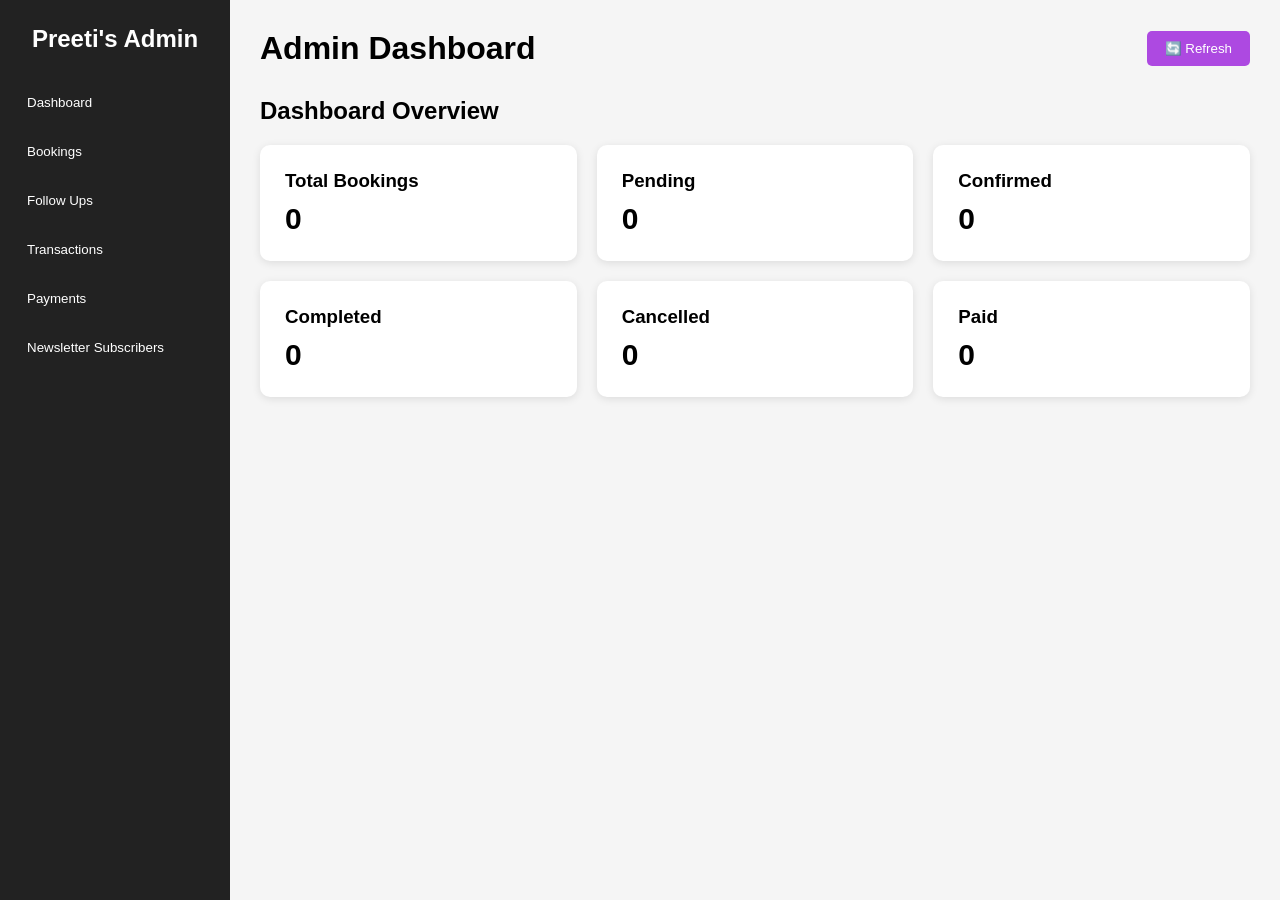
==== admin.html @ f19af684 "Add admin dashboard and backend features" ====
<!DOCTYPE html>
<html lang="en">

<head>

    <meta charset="UTF-8">

    <meta name="viewport"
          content="width=device-width, initial-scale=1.0">

    <title>Preeti's Admin Dashboard</title>

    <link rel="stylesheet" href="admin.css">

    <link rel="icon" href="data:,">

</head>
<body>

    <!-- ============================= -->
    <!-- SIDEBAR -->
    <!-- ============================= -->

    <aside class="sidebar">

        <h2>Preeti's Admin</h2>

        <nav>

            <button onclick="showSection('dashboard')">
                Dashboard
            </button>

            <button onclick="showSection('bookings')">
                Bookings
            </button>

            <button onclick="showSection('followups')">
                Follow Ups
            </button>

            <button onclick="showSection('transactions')">
                Transactions
            </button>

            <button onclick="showSection('payments')">
                Payments
            </button>

            <button onclick="showSection('subscribers')">
                Newsletter Subscribers
            </button>

        </nav>

    </aside>


    <!-- ============================= -->
    <!-- MAIN CONTENT -->
    <!-- ============================= -->

    <main class="main-content">

        <header>

            <h1>Admin Dashboard</h1>

            <button onclick="loadDashboard()">
                🔄 Refresh
            </button>

        </header>


        <!-- ============================= -->
        <!-- DASHBOARD -->
        <!-- ============================= -->

        <section id="dashboard" class="section">

            <h2>Dashboard Overview</h2>

            <div class="cards">

                <div class="card">
                    <h3>Total Bookings</h3>
                    <p id="totalBookings">0</p>
                </div>

                <div class="card">
                    <h3>Pending</h3>
                    <p id="pendingBookings">0</p>
                </div>

                <div class="card">
                    <h3>Confirmed</h3>
                    <p id="confirmedBookings">0</p>
                </div>

                <div class="card">
                    <h3>Completed</h3>
                    <p id="completedBookings">0</p>
                </div>

                <div class="card">
                    <h3>Cancelled</h3>
                    <p id="cancelledBookings">0</p>
                </div>

                <div class="card">
                    <h3>Paid</h3>
                    <p id="paidBookings">0</p>
                </div>

            </div>

        </section>


        <!-- ============================= -->
        <!-- BOOKINGS -->
        <!-- ============================= -->

        

<section id="bookings" class="section hidden">

    <div class="section-header">

        <div>
            <h2>Bookings</h2>
            <p>Manage all customer bookings</p>
        </div>

        <div class="booking-controls">

            <label for="bookingStatusFilter">
                Status:
            </label>

            <select id="bookingStatusFilter"
                    onchange="loadBookings()">

                <option value="">All</option>
                <option value="Pending">Pending</option>
                <option value="Confirmed">Confirmed</option>
                <option value="Completed">Completed</option>
                <option value="Cancelled">Cancelled</option>

            </select>

            <button onclick="loadBookings()"
                    class="refresh-btn">
                🔄 Refresh
            </button>

        </div>

    </div>


    <div class="table-container">

        <table class="bookings-table">

            <thead>

                <tr>

                    <th>ID</th>

                    <th>Customer</th>

                    <th>Date</th>

                    <th>Time</th>

                    <th>Status</th>

                    <th>Amount</th>

                    <th>Payment</th>

                    <th>Actions</th>

                </tr>

            </thead>


            <tbody id="bookingsTableBody">

                <tr>

                    <td colspan="8" class="loading">
                        Loading bookings...
                    </td>

                </tr>

            </tbody>

        </table>

    </div>

</section>


        <!-- ============================= -->
        <!-- FOLLOW UPS -->
        <!-- ============================= -->

        <section id="followups" class="section hidden">

            <h2>Follow Ups</h2>

            <div class="table-container">

                <table>

                    <thead>

                        <tr>

                            <th>ID</th>

                            <th>Booking ID</th>

                            <th>Status</th>

                            <th>Date</th>

                        </tr>

                    </thead>

                    <tbody id="followupsTable">

                    </tbody>

                </table>

            </div>

        </section>
        
<!-- ============================= -->
<!-- NEWSLETTER SUBSCRIBERS -->
<!-- ============================= -->

        <section id="subscribers" class="section hidden">

            <h2>Newsletter Subscribers</h2>

            <div class="table-container">

                <table>

                    <thead>
                        <tr>
                        <th>ID</th>
                        <th>Email</th>
                        <th>Subscribed At</th>
                        </tr>
                    </thead>

                    <tbody id="subscribersTable">
                    </tbody>

                </table>

             </div>

        </section>
        


        <!-- ============================= -->
        <!-- TRANSACTIONS -->
        <!-- ============================= -->

        <section id="transactions" class="section hidden">

            <h2>Transactions</h2>

            <div class="table-container">

                <table>

                    <thead>

                        <tr>

                            <th>Booking ID</th>

                            <th>Amount</th>

                            <th>Status</th>

                            <th>Payment ID</th>

                            <th>Date</th>

                        </tr>

                    </thead>

                    <tbody id="transactionsTable">

                    </tbody>

                </table>

            </div>

        </section>


        <!-- ============================= -->
        <!-- PAYMENTS -->
        <!-- ============================= -->

        <section id="payments" class="section hidden">

            <h2>Payments</h2>

            <div class="table-container">

                <table>

                    <thead>

                        <tr>

                            <th>Booking ID</th>

                            <th>Amount</th>

                            <th>Status</th>

                            <th>Payment ID</th>

                            <th>Order ID</th>

                        </tr>

                    </thead>

                    <tbody id="paymentsTable">

                    </tbody>

                </table>

            </div>

        </section>

    </main>


    <script src="admin.js"></script>

</body>

</html>
---- admin.css ----
* {
    box-sizing: border-box;
    margin: 0;
    padding: 0;
}

body {
    font-family: Arial, sans-serif;
    background: #f5f5f5;
    display: flex;
    min-height: 100vh;
}


/* ============================= */
/* SIDEBAR */
/* ============================= */

.sidebar {
    width: 230px;
    background: #222;
    color: white;
    padding: 25px 15px;
    position: fixed;
    height: 100vh;
}

.sidebar h2 {
    margin-bottom: 30px;
    text-align: center;
}

.sidebar nav {
    display: flex;
    flex-direction: column;
    gap: 10px;
}

.sidebar button {
    padding: 12px;
    border: none;
    background: transparent;
    color: white;
    text-align: left;
    cursor: pointer;
    border-radius: 5px;
}

.sidebar button:hover {
    background: #444;
}


/* ============================= */
/* MAIN */
/* ============================= */

.main-content {
    margin-left: 230px;
    padding: 30px;
    width: calc(100% - 230px);
}

header {
    display: flex;
    justify-content: space-between;
    align-items: center;
    margin-bottom: 30px;
}

header button {
    padding: 10px 18px;
    border: none;
    background: #AD49E1;
    color: white;
    border-radius: 5px;
    cursor: pointer;
}


/* ============================= */
/* CARDS */
/* ============================= */

.cards {
    display: grid;
    grid-template-columns: repeat(3, 1fr);
    gap: 20px;
    margin-top: 20px;
}

.card {
    background: white;
    padding: 25px;
    border-radius: 10px;
    box-shadow: 0 2px 8px rgba(0,0,0,0.1);
}

.card h3 {
    margin-bottom: 10px;
}

.card p {
    font-size: 30px;
    font-weight: bold;
}


/* ============================= */
/* TABLE */
/* ============================= */

.table-container {
    margin-top: 20px;
    background: white;
    overflow-x: auto;
    border-radius: 8px;
}

table {
    width: 100%;
    border-collapse: collapse;
}

th,
td {
    padding: 12px;
    border-bottom: 1px solid #ddd;
    text-align: left;
}

th {
    background: #eee;
}


/* ============================= */
/* FILTER */
/* ============================= */

.filter {
    margin-top: 20px;
}

.filter select {
    padding: 8px;
    margin-left: 10px;
}


/* ============================= */
/* BUTTONS */
/* ============================= */

.action-btn {
    padding: 6px 10px;
    margin: 2px;
    border: none;
    border-radius: 4px;
    cursor: pointer;
}


/* ============================= */
/* SECTION */
/* ============================= */

.section {
    display: block;
}

.hidden {
    display: none;
}
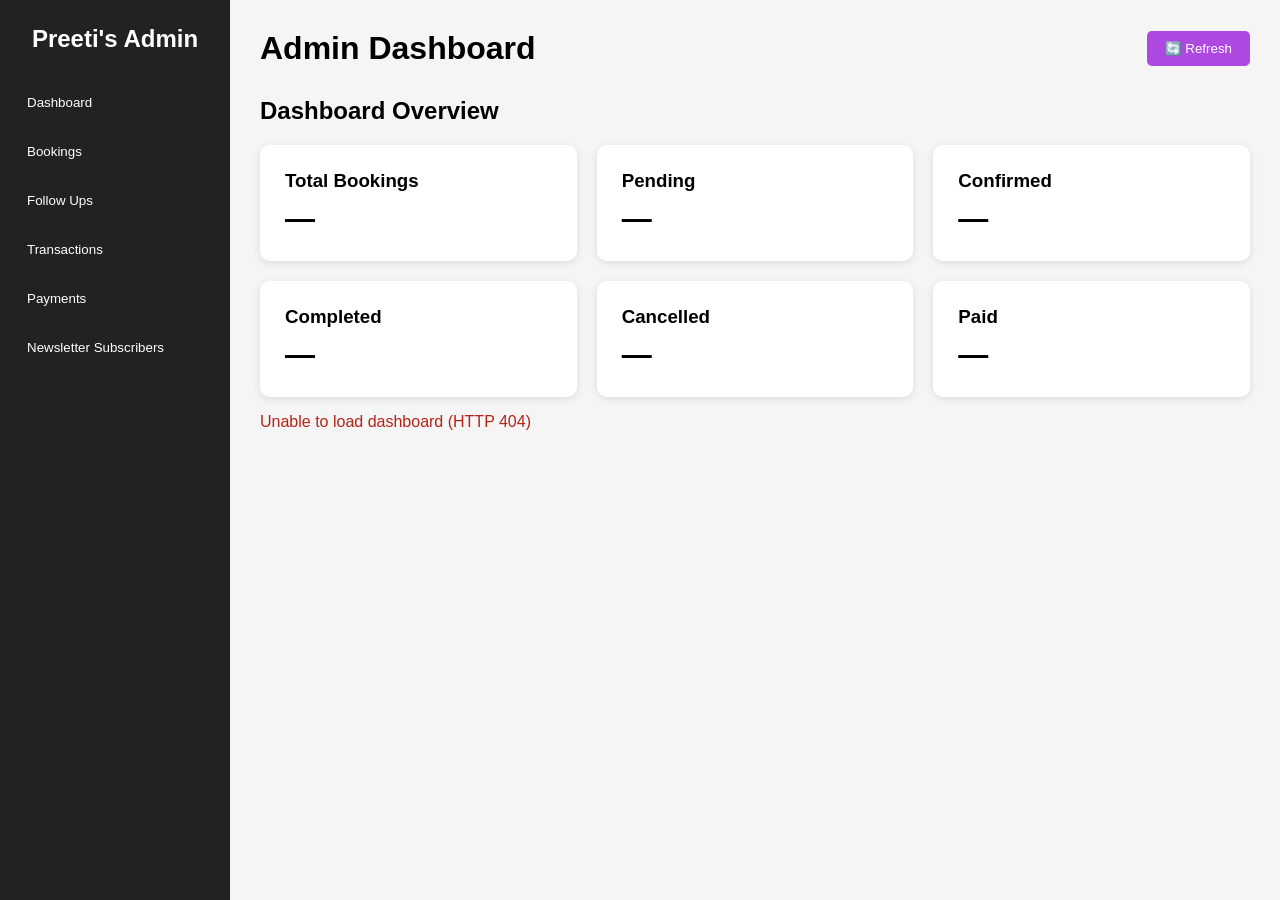
==== commit 17f589a8: "Add standalone Razorpay payment flow Co-authored-by: Copilot <223556219+Copilot@users.noreply.github" ====
--- a/admin.html
+++ b/admin.html
@@ -114,6 +114,7 @@
                 </div>
 
             </div>
+            <p id="dashboardError" role="alert" aria-live="polite"></p>
 
         </section>
 
@@ -168,20 +169,15 @@
 
                 <tr>
 
-                    <th>ID</th>
-
+                    <th>Booking ID</th>
                     <th>Customer</th>
-
-                    <th>Date</th>
-
-                    <th>Time</th>
-
+                    <th>Phone</th>
+                    <th>Service</th>
+                    <th>Event Date</th>
+                    <th>Event Time</th>
                     <th>Status</th>
-
-                    <th>Amount</th>
-
+                    <th>Service Amount</th>
                     <th>Payment</th>
-
                     <th>Actions</th>
 
                 </tr>
@@ -193,7 +189,7 @@
 
                 <tr>
 
-                    <td colspan="8" class="loading">
+                    <td colspan="10" class="loading">
                         Loading bookings...
                     </td>
 
@@ -225,12 +221,10 @@
                         <tr>
 
                             <th>ID</th>
-
                             <th>Booking ID</th>
-
                             <th>Status</th>
-
                             <th>Date</th>
+                            <th>Remarks</th>
 
                         </tr>
 
@@ -293,12 +287,11 @@
 
                         <tr>
 
+                            <th>Customer</th>
                             <th>Booking ID</th>
-
+                            <th>Transaction ID</th>
                             <th>Amount</th>
-
                             <th>Status</th>
-
                             <th>Payment ID</th>
 
                             <th>Date</th>
@@ -334,8 +327,8 @@
 
                         <tr>
 
+                            <th>Customer</th>
                             <th>Booking ID</th>
-
                             <th>Amount</th>
 
                             <th>Status</th>
--- a/admin.css
+++ b/admin.css
@@ -59,6 +59,7 @@
     margin-left: 230px;
     padding: 30px;
     width: calc(100% - 230px);
+    min-width: 0;
 }
 
 header {
@@ -105,6 +106,11 @@
     font-weight: bold;
 }
 
+#dashboardError {
+    margin-top: 16px;
+    color: #b42318;
+}
+
 
 /* ============================= */
 /* TABLE */
@@ -115,11 +121,16 @@
     background: white;
     overflow-x: auto;
     border-radius: 8px;
+    box-shadow: 0 2px 8px rgba(0, 0, 0, 0.06);
 }
 
 table {
     width: 100%;
     border-collapse: collapse;
+}
+
+.bookings-table {
+    min-width: 1120px;
 }
 
 th,
@@ -127,10 +138,132 @@
     padding: 12px;
     border-bottom: 1px solid #ddd;
     text-align: left;
+    vertical-align: middle;
 }
 
 th {
     background: #eee;
+    white-space: nowrap;
+}
+
+.bookings-table td {
+    white-space: nowrap;
+}
+
+.bookings-table td:nth-child(2),
+.bookings-table td:nth-child(4) {
+    white-space: normal;
+    min-width: 135px;
+}
+
+.section-header,
+.booking-controls {
+    display: flex;
+    align-items: center;
+    justify-content: space-between;
+    gap: 16px;
+}
+
+.section-header h2 {
+    margin-bottom: 6px;
+}
+
+.section-header p {
+    color: #666;
+}
+
+.booking-controls {
+    justify-content: flex-end;
+    flex-wrap: wrap;
+}
+
+.booking-controls select,
+.refresh-btn {
+    min-height: 38px;
+    padding: 8px 12px;
+    border: 1px solid #ccc;
+    border-radius: 5px;
+    background: #fff;
+}
+
+.refresh-btn,
+.action-btn {
+    cursor: pointer;
+}
+
+.action-buttons {
+    display: flex;
+    align-items: center;
+    gap: 4px;
+}
+
+.action-btn {
+    min-width: 34px;
+    min-height: 34px;
+}
+
+.action-btn:disabled,
+button:disabled {
+    cursor: wait;
+    opacity: 0.55;
+}
+
+.status-badge,
+.payment-badge {
+    display: inline-block;
+    padding: 5px 9px;
+    border-radius: 999px;
+    background: #eee;
+    font-size: 12px;
+    font-weight: 600;
+}
+
+.status-pending,
+.payment-unpaid {
+    color: #8a4b00;
+    background: #fff1d6;
+}
+
+.status-confirmed {
+    color: #175cd3;
+    background: #eaf2ff;
+}
+
+.status-completed,
+.payment-paid {
+    color: #067647;
+    background: #dcfae6;
+}
+
+.status-cancelled,
+.payment-not-due {
+    color: #667085;
+    background: #f2f4f7;
+}
+
+.confirm-btn,
+.complete-btn {
+    color: #067647;
+    background: #dcfae6;
+}
+
+.cancel-btn {
+    color: #b42318;
+    background: #fee4e2;
+}
+
+.view-btn {
+    color: #175cd3;
+    background: #eaf2ff;
+}
+
+.amount-btn {
+    color: #8a4b00;
+    background: #fff1d6;
+}
+
+.error-message {
+    color: #b42318;
 }
 
 
@@ -173,3 +306,67 @@
     display: none;
 }
 
+@media (max-width: 900px) {
+    .sidebar {
+        width: 190px;
+    }
+
+    .main-content {
+        margin-left: 190px;
+        width: calc(100% - 190px);
+        padding: 22px;
+    }
+
+    .section-header {
+        align-items: flex-start;
+        flex-direction: column;
+    }
+
+    .booking-controls {
+        justify-content: flex-start;
+    }
+}
+
+@media (max-width: 600px) {
+    body {
+        display: block;
+    }
+
+    .sidebar {
+        position: static;
+        width: 100%;
+        height: auto;
+    }
+
+    .sidebar h2 {
+        margin-bottom: 14px;
+    }
+
+    .sidebar nav {
+        display: grid;
+        grid-template-columns: repeat(2, minmax(0, 1fr));
+    }
+
+    .main-content {
+        width: 100%;
+        margin: 0;
+        padding: 18px 12px;
+    }
+
+    .cards {
+        grid-template-columns: repeat(2, minmax(0, 1fr));
+        gap: 12px;
+    }
+
+    .card {
+        padding: 16px;
+    }
+
+    .card p {
+        font-size: 24px;
+    }
+
+    .booking-controls {
+        width: 100%;
+    }
+}
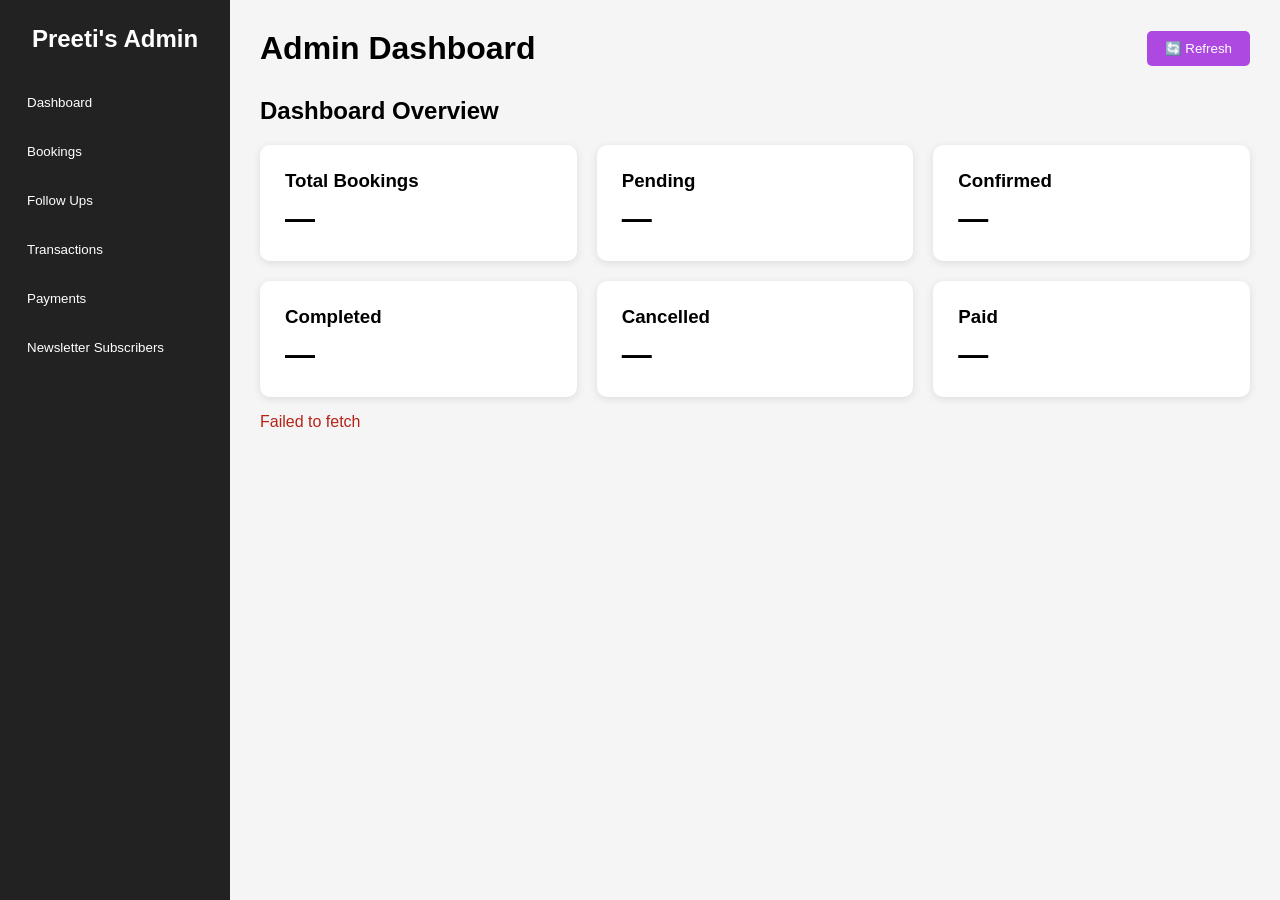
==== commit 58935e58: "Point deployed admin dashboard to backend API Co-authored-by: Copilot <223556219+Copilot@users.norep" ====
--- a/admin.html
+++ b/admin.html
@@ -354,7 +354,7 @@
     </main>
 
 
-    <script src="admin.js"></script>
+    <script src="admin.js?v=admin-api-origin-1"></script>
 
 </body>
 
